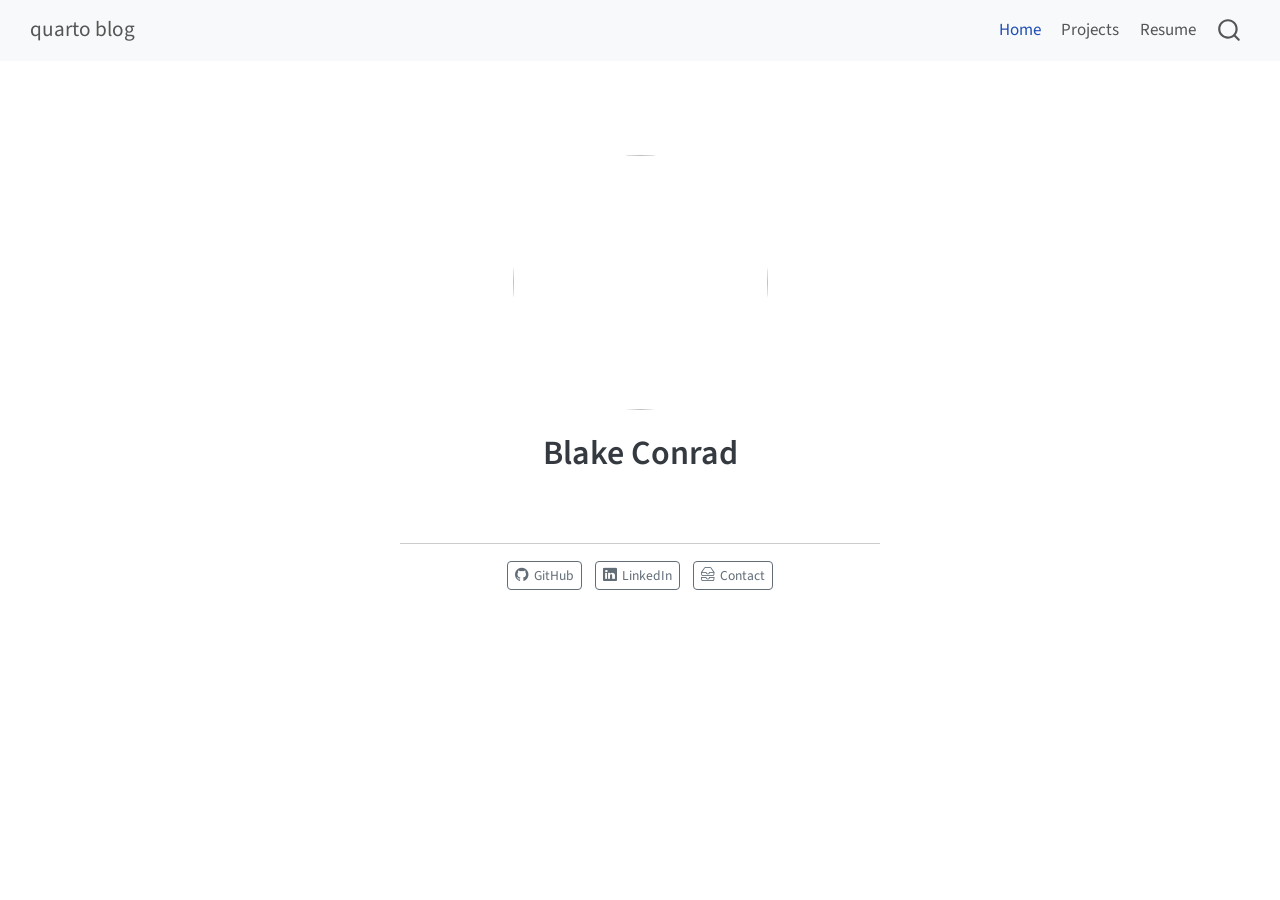
==== docs/index.html @ 61267b27 "[commit description]" ====
<!DOCTYPE html>
<html xmlns="http://www.w3.org/1999/xhtml" lang="en" xml:lang="en"><head>

<meta charset="utf-8">
<meta name="generator" content="quarto-1.9.38">

<meta name="viewport" content="width=device-width, initial-scale=1.0, user-scalable=yes">


<title>Blake Conrad – quarto blog</title>
<style>
/* Default styles provided by pandoc.
** See https://pandoc.org/MANUAL.html#variables-for-html for config info.
*/
code{white-space: pre-wrap;}
span.smallcaps{font-variant: small-caps;}
div.columns{display: flex; gap: min(4vw, 1.5em);}
div.column{flex: auto; overflow-x: auto;}
div.hanging-indent{margin-left: 1.5em; text-indent: -1.5em;}
ul.task-list{list-style: none;}
ul.task-list li input[type="checkbox"] {
  width: 0.8em;
  margin: 0 0.8em 0.2em -1em; /* quarto-specific, see https://github.com/quarto-dev/quarto-cli/issues/4556 */ 
  vertical-align: middle;
}
</style>


<script src="site_libs/quarto-nav/quarto-nav.js"></script>
<script src="site_libs/quarto-nav/headroom.min.js"></script>
<script src="site_libs/clipboard/clipboard.min.js"></script>
<script src="site_libs/quarto-search/autocomplete.umd.js"></script>
<script src="site_libs/quarto-search/fuse.min.js"></script>
<script src="site_libs/quarto-search/quarto-search.js"></script>
<meta name="quarto:offset" content="./">
<script src="site_libs/quarto-html/quarto.js" type="module"></script>
<script src="site_libs/quarto-html/tabsets/tabsets.js" type="module"></script>
<script src="site_libs/quarto-html/popper.min.js"></script>
<script src="site_libs/quarto-html/tippy.umd.min.js"></script>
<link href="site_libs/quarto-html/tippy.css" rel="stylesheet">
<link href="site_libs/quarto-html/quarto-syntax-highlighting-15634bcf2e68342d4ad2dfa704d543f6.css" rel="stylesheet" id="quarto-text-highlighting-styles">
<script src="site_libs/bootstrap/bootstrap.min.js"></script>
<link href="site_libs/bootstrap/bootstrap-icons.css" rel="stylesheet">
<link href="site_libs/bootstrap/bootstrap-a0f9fd0d421825b736dc1bbcbcba2219.min.css" rel="stylesheet" append-hash="true" id="quarto-bootstrap" data-mode="light">
<script id="quarto-search-options" type="application/json">{
  "location": "navbar",
  "copy-button": false,
  "collapse-after": 3,
  "panel-placement": "end",
  "type": "overlay",
  "limit": 50,
  "keyboard-shortcut": [
    "f",
    "/",
    "s"
  ],
  "show-item-context": false,
  "language": {
    "search-no-results-text": "No results",
    "search-matching-documents-text": "matching documents",
    "search-copy-link-title": "Copy link to search",
    "search-hide-matches-text": "Hide additional matches",
    "search-more-match-text": "more match in this document",
    "search-more-matches-text": "more matches in this document",
    "search-clear-button-title": "Clear",
    "search-text-placeholder": "",
    "search-detached-cancel-button-title": "Cancel",
    "search-submit-button-title": "Submit",
    "search-label": "Search"
  }
}</script>


<link rel="stylesheet" href="styles.css">
</head>

<body class="nav-fixed fullcontent quarto-light">

<div id="quarto-search-results"></div>
  <header id="quarto-header" class="headroom fixed-top">
    <nav class="navbar navbar-expand-lg " data-bs-theme="dark">
      <div class="navbar-container container-fluid">
      <div class="navbar-brand-container mx-auto">
    <a class="navbar-brand" href="./index.html">
    <span class="navbar-title">quarto blog</span>
    </a>
  </div>
            <div id="quarto-search" class="" title="Search"></div>
          <button class="navbar-toggler" type="button" data-bs-toggle="collapse" data-bs-target="#navbarCollapse" aria-controls="navbarCollapse" role="menu" aria-expanded="false" aria-label="Toggle navigation" onclick="if (window.quartoToggleHeadroom) { window.quartoToggleHeadroom(); }">
  <span class="navbar-toggler-icon"></span>
</button>
          <div class="collapse navbar-collapse" id="navbarCollapse">
            <ul class="navbar-nav navbar-nav-scroll ms-auto">
  <li class="nav-item">
    <a class="nav-link active" href="./index.html" aria-current="page"> 
<span class="menu-text">Home</span></a>
  </li>  
  <li class="nav-item">
    <a class="nav-link" href="./Projects.qmd"> 
<span class="menu-text">Projects</span></a>
  </li>  
  <li class="nav-item">
    <a class="nav-link" href="./resume.html"> 
<span class="menu-text">Resume</span></a>
  </li>  
</ul>
          </div> <!-- /navcollapse -->
            <div class="quarto-navbar-tools">
</div>
      </div> <!-- /container-fluid -->
    </nav>
</header>
<!-- content -->
<div id="quarto-content" class="quarto-container page-columns page-rows-contents page-layout-article page-navbar">
<!-- sidebar -->
<!-- margin-sidebar -->
    
<!-- main -->
<div class="quarto-about-jolla">
  <img src="C:/Users/blake/OneDrive/Documents/E portfolio/4F70C060-E94B-4C67-8ECC-C7B4388EE1B2.jpg" class="about-image
  round " style="height: 15em; width: 15em;">
 <header id="title-block-header" class="quarto-title-block default">
<div class="quarto-title">
<h1 class="title">Blake Conrad</h1>
</div>
<div class="quarto-title-meta">
  </div>
</header><main class="content" id="quarto-document-content">


</main> 
  <hr class="about-sep">
   <div class="about-links">
  <a href="https://github.com/Blake12340" class="about-link" rel="" target="">
    <i class="bi bi-github"></i>
     <span class="about-link-text">GitHub</span>
  </a>
  <a href="https://www.linkedin.com/in/blake-conrad-alexander-88364a440/?isSelfProfile=true&amp;trk=public-profile-join-page" class="about-link" rel="" target="">
    <i class="bi bi-linkedin"></i>
     <span class="about-link-text">LinkedIn</span>
  </a>
  <a href="mailto:blake.conrad1206@gmail.com" class="about-link" rel="" target="">
    <i class="bi bi-inboxes"></i>
     <span class="about-link-text">Contact</span>
  </a>
</div>
</div>
 <!-- /main -->
<script id="quarto-html-after-body" type="application/javascript">
  window.document.addEventListener("DOMContentLoaded", function (event) {
    const isCodeAnnotation = (el) => {
      for (const clz of el.classList) {
        if (clz.startsWith('code-annotation-')) {                     
          return true;
        }
      }
      return false;
    }
    const onCopySuccess = function(e) {
      // button target
      const button = e.trigger;
      // don't keep focus
      button.blur();
      // flash "checked"
      button.classList.add('code-copy-button-checked');
      var currentTitle = button.getAttribute("title");
      button.setAttribute("title", "Copied!");
      let tooltip;
      if (window.bootstrap) {
        button.setAttribute("data-bs-toggle", "tooltip");
        button.setAttribute("data-bs-placement", "left");
        button.setAttribute("data-bs-title", "Copied!");
        tooltip = new bootstrap.Tooltip(button, 
          { trigger: "manual", 
            customClass: "code-copy-button-tooltip",
            offset: [0, -8]});
        tooltip.show();    
      }
      setTimeout(function() {
        if (tooltip) {
          tooltip.hide();
          button.removeAttribute("data-bs-title");
          button.removeAttribute("data-bs-toggle");
          button.removeAttribute("data-bs-placement");
        }
        button.setAttribute("title", currentTitle);
        button.classList.remove('code-copy-button-checked');
      }, 1000);
      // clear code selection
      e.clearSelection();
    }
    const getTextToCopy = function(trigger) {
      const outerScaffold = trigger.parentElement.cloneNode(true);
      const codeEl = outerScaffold.querySelector('code');
      for (const childEl of codeEl.children) {
        if (isCodeAnnotation(childEl)) {
          childEl.remove();
        }
      }
      return codeEl.innerText;
    }
    const clipboard = new window.ClipboardJS('.code-copy-button:not([data-in-quarto-modal])', {
      text: getTextToCopy
    });
    clipboard.on('success', onCopySuccess);
    if (window.document.getElementById('quarto-embedded-source-code-modal')) {
      const clipboardModal = new window.ClipboardJS('.code-copy-button[data-in-quarto-modal]', {
        text: getTextToCopy,
        container: window.document.getElementById('quarto-embedded-source-code-modal')
      });
      clipboardModal.on('success', onCopySuccess);
    }
      var localhostRegex = new RegExp(/^(?:http|https):\/\/localhost\:?[0-9]*\//);
      var mailtoRegex = new RegExp(/^mailto:/);
        var filterRegex = new RegExp('/' + window.location.host + '/');
      var isInternal = (href) => {
          return filterRegex.test(href) || localhostRegex.test(href) || mailtoRegex.test(href);
      }
      // Inspect non-navigation links and adorn them if external
     var links = window.document.querySelectorAll('a[href]:not(.nav-link):not(.navbar-brand):not(.toc-action):not(.sidebar-link):not(.sidebar-item-toggle):not(.pagination-link):not(.no-external):not([aria-hidden]):not(.dropdown-item):not(.quarto-navigation-tool):not(.about-link)');
      for (var i=0; i<links.length; i++) {
        const link = links[i];
        if (!isInternal(link.href)) {
          // undo the damage that might have been done by quarto-nav.js in the case of
          // links that we want to consider external
          if (link.dataset.originalHref !== undefined) {
            link.href = link.dataset.originalHref;
          }
        }
      }
    function tippyHover(el, contentFn, onTriggerFn, onUntriggerFn) {
      const config = {
        allowHTML: true,
        maxWidth: 500,
        delay: 100,
        arrow: false,
        appendTo: function(el) {
            return el.parentElement;
        },
        interactive: true,
        interactiveBorder: 10,
        theme: 'quarto',
        placement: 'bottom-start',
      };
      if (contentFn) {
        config.content = contentFn;
      }
      if (onTriggerFn) {
        config.onTrigger = onTriggerFn;
      }
      if (onUntriggerFn) {
        config.onUntrigger = onUntriggerFn;
      }
      window.tippy(el, config); 
    }
    const noterefs = window.document.querySelectorAll('a[role="doc-noteref"]');
    for (var i=0; i<noterefs.length; i++) {
      const ref = noterefs[i];
      tippyHover(ref, function() {
        // use id or data attribute instead here
        let href = ref.getAttribute('data-footnote-href') || ref.getAttribute('href');
        try { href = new URL(href).hash; } catch {}
        const id = href.replace(/^#\/?/, "");
        const note = window.document.getElementById(id);
        if (note) {
          return note.innerHTML;
        } else {
          return "";
        }
      });
    }
    const xrefs = window.document.querySelectorAll('a.quarto-xref');
    const processXRef = (id, note) => {
      // Strip column container classes
      const stripColumnClz = (el) => {
        el.classList.remove("page-full", "page-columns");
        if (el.children) {
          for (const child of el.children) {
            stripColumnClz(child);
          }
        }
      }
      stripColumnClz(note)
      if (id === null || id.startsWith('sec-')) {
        // Special case sections, only their first couple elements
        const container = document.createElement("div");
        if (note.children && note.children.length > 2) {
          container.appendChild(note.children[0].cloneNode(true));
          for (let i = 1; i < note.children.length; i++) {
            const child = note.children[i];
            if (child.tagName === "P" && child.innerText === "") {
              continue;
            } else {
              container.appendChild(child.cloneNode(true));
              break;
            }
          }
          if (window.Quarto?.typesetMath) {
            window.Quarto.typesetMath(container);
          }
          return container.innerHTML
        } else {
          if (window.Quarto?.typesetMath) {
            window.Quarto.typesetMath(note);
          }
          return note.innerHTML;
        }
      } else {
        // Remove any anchor links if they are present
        const anchorLink = note.querySelector('a.anchorjs-link');
        if (anchorLink) {
          anchorLink.remove();
        }
        if (window.Quarto?.typesetMath) {
          window.Quarto.typesetMath(note);
        }
        if (note.classList.contains("callout")) {
          return note.outerHTML;
        } else {
          return note.innerHTML;
        }
      }
    }
    for (var i=0; i<xrefs.length; i++) {
      const xref = xrefs[i];
      tippyHover(xref, undefined, function(instance) {
        instance.disable();
        let url = xref.getAttribute('href');
        let hash = undefined; 
        if (url.startsWith('#')) {
          hash = url;
        } else {
          try { hash = new URL(url).hash; } catch {}
        }
        if (hash) {
          const id = hash.replace(/^#\/?/, "");
          const note = window.document.getElementById(id);
          if (note !== null) {
            try {
              const html = processXRef(id, note.cloneNode(true));
              instance.setContent(html);
            } finally {
              instance.enable();
              instance.show();
            }
          } else {
            // See if we can fetch this
            fetch(url.split('#')[0])
            .then(res => res.text())
            .then(html => {
              const parser = new DOMParser();
              const htmlDoc = parser.parseFromString(html, "text/html");
              const note = htmlDoc.getElementById(id);
              if (note !== null) {
                const html = processXRef(id, note);
                instance.setContent(html);
              } 
            }).finally(() => {
              instance.enable();
              instance.show();
            });
          }
        } else {
          // See if we can fetch a full url (with no hash to target)
          // This is a special case and we should probably do some content thinning / targeting
          fetch(url)
          .then(res => res.text())
          .then(html => {
            const parser = new DOMParser();
            const htmlDoc = parser.parseFromString(html, "text/html");
            const note = htmlDoc.querySelector('main.content');
            if (note !== null) {
              // This should only happen for chapter cross references
              // (since there is no id in the URL)
              // remove the first header
              if (note.children.length > 0 && note.children[0].tagName === "HEADER") {
                note.children[0].remove();
              }
              const html = processXRef(null, note);
              instance.setContent(html);
            } 
          }).finally(() => {
            instance.enable();
            instance.show();
          });
        }
      }, function(instance) {
      });
    }
        let selectedAnnoteEl;
        const selectorForAnnotation = ( cell, annotation) => {
          let cellAttr = 'data-code-cell="' + cell + '"';
          let lineAttr = 'data-code-annotation="' +  annotation + '"';
          const selector = 'span[' + cellAttr + '][' + lineAttr + ']';
          return selector;
        }
        const selectCodeLines = (annoteEl) => {
          const doc = window.document;
          const targetCell = annoteEl.getAttribute("data-target-cell");
          const targetAnnotation = annoteEl.getAttribute("data-target-annotation");
          const annoteSpan = window.document.querySelector(selectorForAnnotation(targetCell, targetAnnotation));
          const lines = annoteSpan.getAttribute("data-code-lines").split(",");
          const lineIds = lines.map((line) => {
            return targetCell + "-" + line;
          })
          let top = null;
          let height = null;
          let parent = null;
          if (lineIds.length > 0) {
              //compute the position of the single el (top and bottom and make a div)
              const el = window.document.getElementById(lineIds[0]);
              top = el.offsetTop;
              height = el.offsetHeight;
              parent = el.parentElement.parentElement;
            if (lineIds.length > 1) {
              const lastEl = window.document.getElementById(lineIds[lineIds.length - 1]);
              const bottom = lastEl.offsetTop + lastEl.offsetHeight;
              height = bottom - top;
            }
            if (top !== null && height !== null && parent !== null) {
              // cook up a div (if necessary) and position it 
              let div = window.document.getElementById("code-annotation-line-highlight");
              if (div === null) {
                div = window.document.createElement("div");
                div.setAttribute("id", "code-annotation-line-highlight");
                div.style.position = 'absolute';
                parent.appendChild(div);
              }
              div.style.top = top - 2 + "px";
              div.style.height = height + 4 + "px";
              div.style.left = 0;
              let gutterDiv = window.document.getElementById("code-annotation-line-highlight-gutter");
              if (gutterDiv === null) {
                gutterDiv = window.document.createElement("div");
                gutterDiv.setAttribute("id", "code-annotation-line-highlight-gutter");
                gutterDiv.style.position = 'absolute';
                const codeCell = window.document.getElementById(targetCell);
                const gutter = codeCell.querySelector('.code-annotation-gutter');
                gutter.appendChild(gutterDiv);
              }
              gutterDiv.style.top = top - 2 + "px";
              gutterDiv.style.height = height + 4 + "px";
            }
            selectedAnnoteEl = annoteEl;
          }
        };
        const unselectCodeLines = () => {
          const elementsIds = ["code-annotation-line-highlight", "code-annotation-line-highlight-gutter"];
          elementsIds.forEach((elId) => {
            const div = window.document.getElementById(elId);
            if (div) {
              div.remove();
            }
          });
          selectedAnnoteEl = undefined;
        };
          // Handle positioning of the toggle
      window.addEventListener(
        "resize",
        throttle(() => {
          elRect = undefined;
          if (selectedAnnoteEl) {
            selectCodeLines(selectedAnnoteEl);
          }
        }, 10)
      );
      function throttle(fn, ms) {
      let throttle = false;
      let timer;
        return (...args) => {
          if(!throttle) { // first call gets through
              fn.apply(this, args);
              throttle = true;
          } else { // all the others get throttled
              if(timer) clearTimeout(timer); // cancel #2
              timer = setTimeout(() => {
                fn.apply(this, args);
                timer = throttle = false;
              }, ms);
          }
        };
      }
        // Attach click handler to the DT
        const annoteDls = window.document.querySelectorAll('dt[data-target-cell]');
        for (const annoteDlNode of annoteDls) {
          annoteDlNode.addEventListener('click', (event) => {
            const clickedEl = event.target;
            if (clickedEl !== selectedAnnoteEl) {
              unselectCodeLines();
              const activeEl = window.document.querySelector('dt[data-target-cell].code-annotation-active');
              if (activeEl) {
                activeEl.classList.remove('code-annotation-active');
              }
              selectCodeLines(clickedEl);
              clickedEl.classList.add('code-annotation-active');
            } else {
              // Unselect the line
              unselectCodeLines();
              clickedEl.classList.remove('code-annotation-active');
            }
          });
        }
    const findCites = (el) => {
      const parentEl = el.parentElement;
      if (parentEl) {
        const cites = parentEl.dataset.cites;
        if (cites) {
          return {
            el,
            cites: cites.split(' ')
          };
        } else {
          return findCites(el.parentElement)
        }
      } else {
        return undefined;
      }
    };
    var bibliorefs = window.document.querySelectorAll('a[role="doc-biblioref"]');
    for (var i=0; i<bibliorefs.length; i++) {
      const ref = bibliorefs[i];
      const citeInfo = findCites(ref);
      if (citeInfo) {
        tippyHover(citeInfo.el, function() {
          var popup = window.document.createElement('div');
          citeInfo.cites.forEach(function(cite) {
            var citeDiv = window.document.createElement('div');
            citeDiv.classList.add('hanging-indent');
            citeDiv.classList.add('csl-entry');
            var biblioDiv = window.document.getElementById('ref-' + cite);
            if (biblioDiv) {
              citeDiv.innerHTML = biblioDiv.innerHTML;
            }
            popup.appendChild(citeDiv);
          });
          return popup.innerHTML;
        });
      }
    }
  });
  </script>
</div> <!-- /content -->




</body></html>
---- docs/site_libs/quarto-html/tippy.css ----
.tippy-box[data-animation=fade][data-state=hidden]{opacity:0}[data-tippy-root]{max-width:calc(100vw - 10px)}.tippy-box{position:relative;background-color:#333;color:#fff;border-radius:4px;font-size:14px;line-height:1.4;white-space:normal;outline:0;transition-property:transform,visibility,opacity}.tippy-box[data-placement^=top]>.tippy-arrow{bottom:0}.tippy-box[data-placement^=top]>.tippy-arrow:before{bottom:-7px;left:0;border-width:8px 8px 0;border-top-color:initial;transform-origin:center top}.tippy-box[data-placement^=bottom]>.tippy-arrow{top:0}.tippy-box[data-placement^=bottom]>.tippy-arrow:before{top:-7px;left:0;border-width:0 8px 8px;border-bottom-color:initial;transform-origin:center bottom}.tippy-box[data-placement^=left]>.tippy-arrow{right:0}.tippy-box[data-placement^=left]>.tippy-arrow:before{border-width:8px 0 8px 8px;border-left-color:initial;right:-7px;transform-origin:center left}.tippy-box[data-placement^=right]>.tippy-arrow{left:0}.tippy-box[data-placement^=right]>.tippy-arrow:before{left:-7px;border-width:8px 8px 8px 0;border-right-color:initial;transform-origin:center right}.tippy-box[data-inertia][data-state=visible]{transition-timing-function:cubic-bezier(.54,1.5,.38,1.11)}.tippy-arrow{width:16px;height:16px;color:#333}.tippy-arrow:before{content:"";position:absolute;border-color:transparent;border-style:solid}.tippy-content{position:relative;padding:5px 9px;z-index:1}
---- docs/site_libs/quarto-html/quarto-syntax-highlighting-15634bcf2e68342d4ad2dfa704d543f6.css ----
/* quarto syntax highlight colors */
:root {
  --quarto-hl-ot-color: #003B4F;
  --quarto-hl-at-color: #657422;
  --quarto-hl-ss-color: #20794D;
  --quarto-hl-an-color: #5E5E5E;
  --quarto-hl-fu-color: #4758AB;
  --quarto-hl-st-color: #20794D;
  --quarto-hl-cf-color: #003B4F;
  --quarto-hl-op-color: #5E5E5E;
  --quarto-hl-er-color: #AD0000;
  --quarto-hl-bn-color: #AD0000;
  --quarto-hl-al-color: #AD0000;
  --quarto-hl-va-color: #111111;
  --quarto-hl-bu-color: inherit;
  --quarto-hl-ex-color: inherit;
  --quarto-hl-pp-color: #AD0000;
  --quarto-hl-in-color: #5E5E5E;
  --quarto-hl-vs-color: #20794D;
  --quarto-hl-wa-color: #5E5E5E;
  --quarto-hl-do-color: #5E5E5E;
  --quarto-hl-im-color: #00769E;
  --quarto-hl-ch-color: #20794D;
  --quarto-hl-dt-color: #AD0000;
  --quarto-hl-fl-color: #AD0000;
  --quarto-hl-co-color: #5E5E5E;
  --quarto-hl-cv-color: #5E5E5E;
  --quarto-hl-cn-color: #8f5902;
  --quarto-hl-sc-color: #5E5E5E;
  --quarto-hl-dv-color: #AD0000;
  --quarto-hl-kw-color: #003B4F;
}

/* other quarto variables */
:root {
  --quarto-font-monospace: SFMono-Regular, Menlo, Monaco, Consolas, "Liberation Mono", "Courier New", monospace;
}

/* syntax highlight based on Pandoc's rules */
pre > code.sourceCode > span {
  color: #003B4F;
}

code.sourceCode > span {
  color: #003B4F;
}

div.sourceCode,
div.sourceCode pre.sourceCode {
  color: #003B4F;
}

/* Normal */
code span {
  color: #003B4F;
}

/* Alert */
code span.al {
  color: #AD0000;
  font-style: inherit;
}

/* Annotation */
code span.an {
  color: #5E5E5E;
  font-style: inherit;
}

/* Attribute */
code span.at {
  color: #657422;
  font-style: inherit;
}

/* BaseN */
code span.bn {
  color: #AD0000;
  font-style: inherit;
}

/* BuiltIn */
code span.bu {
  font-style: inherit;
}

/* ControlFlow */
code span.cf {
  color: #003B4F;
  font-weight: bold;
  font-style: inherit;
}

/* Char */
code span.ch {
  color: #20794D;
  font-style: inherit;
}

/* Constant */
code span.cn {
  color: #8f5902;
  font-style: inherit;
}

/* Comment */
code span.co {
  color: #5E5E5E;
  font-style: inherit;
}

/* CommentVar */
code span.cv {
  color: #5E5E5E;
  font-style: italic;
}

/* Documentation */
code span.do {
  color: #5E5E5E;
  font-style: italic;
}

/* DataType */
code span.dt {
  color: #AD0000;
  font-style: inherit;
}

/* DecVal */
code span.dv {
  color: #AD0000;
  font-style: inherit;
}

/* Error */
code span.er {
  color: #AD0000;
  font-style: inherit;
}

/* Extension */
code span.ex {
  font-style: inherit;
}

/* Float */
code span.fl {
  color: #AD0000;
  font-style: inherit;
}

/* Function */
code span.fu {
  color: #4758AB;
  font-style: inherit;
}

/* Import */
code span.im {
  color: #00769E;
  font-style: inherit;
}

/* Information */
code span.in {
  color: #5E5E5E;
  font-style: inherit;
}

/* Keyword */
code span.kw {
  color: #003B4F;
  font-weight: bold;
  font-style: inherit;
}

/* Operator */
code span.op {
  color: #5E5E5E;
  font-style: inherit;
}

/* Other */
code span.ot {
  color: #003B4F;
  font-style: inherit;
}

/* Preprocessor */
code span.pp {
  color: #AD0000;
  font-style: inherit;
}

/* SpecialChar */
code span.sc {
  color: #5E5E5E;
  font-style: inherit;
}

/* SpecialString */
code span.ss {
  color: #20794D;
  font-style: inherit;
}

/* String */
code span.st {
  color: #20794D;
  font-style: inherit;
}

/* Variable */
code span.va {
  color: #111111;
  font-style: inherit;
}

/* VerbatimString */
code span.vs {
  color: #20794D;
  font-style: inherit;
}

/* Warning */
code span.wa {
  color: #5E5E5E;
  font-style: italic;
}

.prevent-inlining {
  content: "</";
}

/*# sourceMappingURL=f23921c56f73e400b49028c9186a1aa0.css.map */
---- docs/styles.css ----
/* css styles */
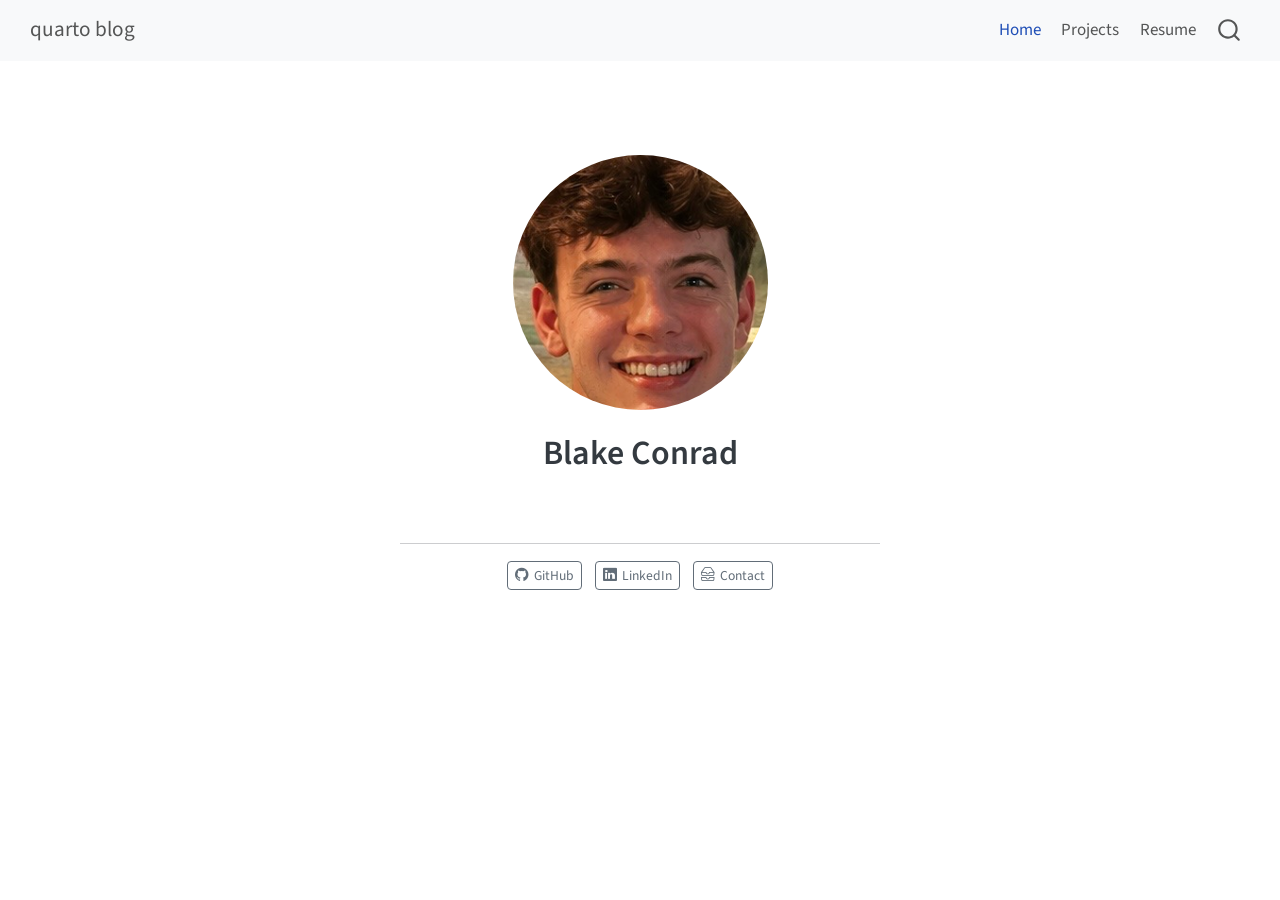
==== commit 57017fe1: "[commit description]" ====
--- a/docs/index.html
+++ b/docs/index.html
@@ -117,7 +117,7 @@
     
 <!-- main -->
 <div class="quarto-about-jolla">
-  <img src="C:/Users/blake/OneDrive/Documents/E portfolio/4F70C060-E94B-4C67-8ECC-C7B4388EE1B2.jpg" class="about-image
+  <img src="Headshot.jpg" class="about-image
   round " style="height: 15em; width: 15em;">
  <header id="title-block-header" class="quarto-title-block default">
 <div class="quarto-title">
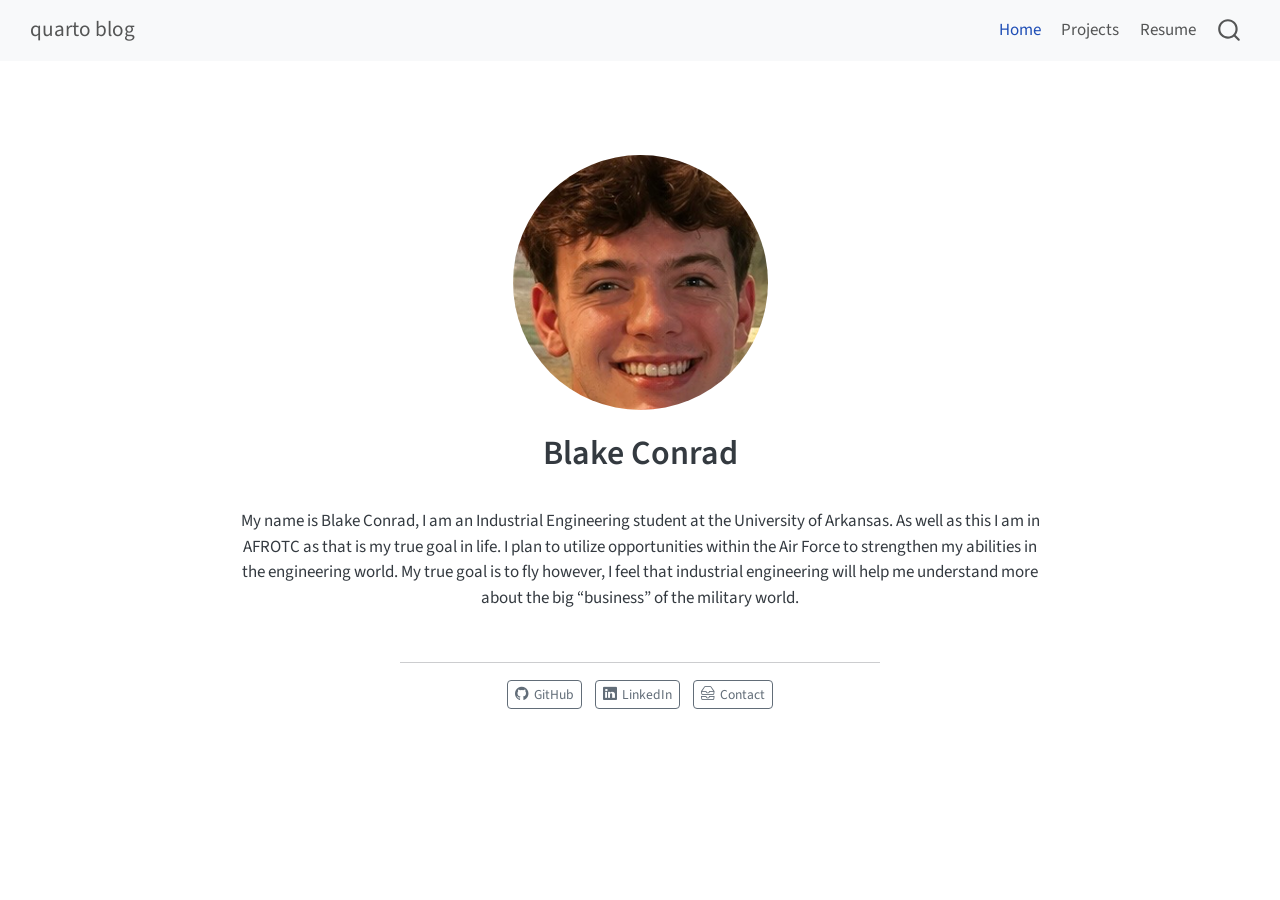
==== commit b13a3b4c: "description" ====
--- a/docs/index.html
+++ b/docs/index.html
@@ -96,7 +96,7 @@
 <span class="menu-text">Home</span></a>
   </li>  
   <li class="nav-item">
-    <a class="nav-link" href="./Projects.qmd"> 
+    <a class="nav-link" href="./projects.html"> 
 <span class="menu-text">Projects</span></a>
   </li>  
   <li class="nav-item">
@@ -126,6 +126,7 @@
 <div class="quarto-title-meta">
   </div>
 </header><main class="content" id="quarto-document-content">
+<p>My name is Blake Conrad, I am an Industrial Engineering student at the University of Arkansas. As well as this I am in AFROTC as that is my true goal in life. I plan to utilize opportunities within the Air Force to strengthen my abilities in the engineering world. My true goal is to fly however, I feel that industrial engineering will help me understand more about the big “business” of the military world.</p>
 
 
 </main> 
